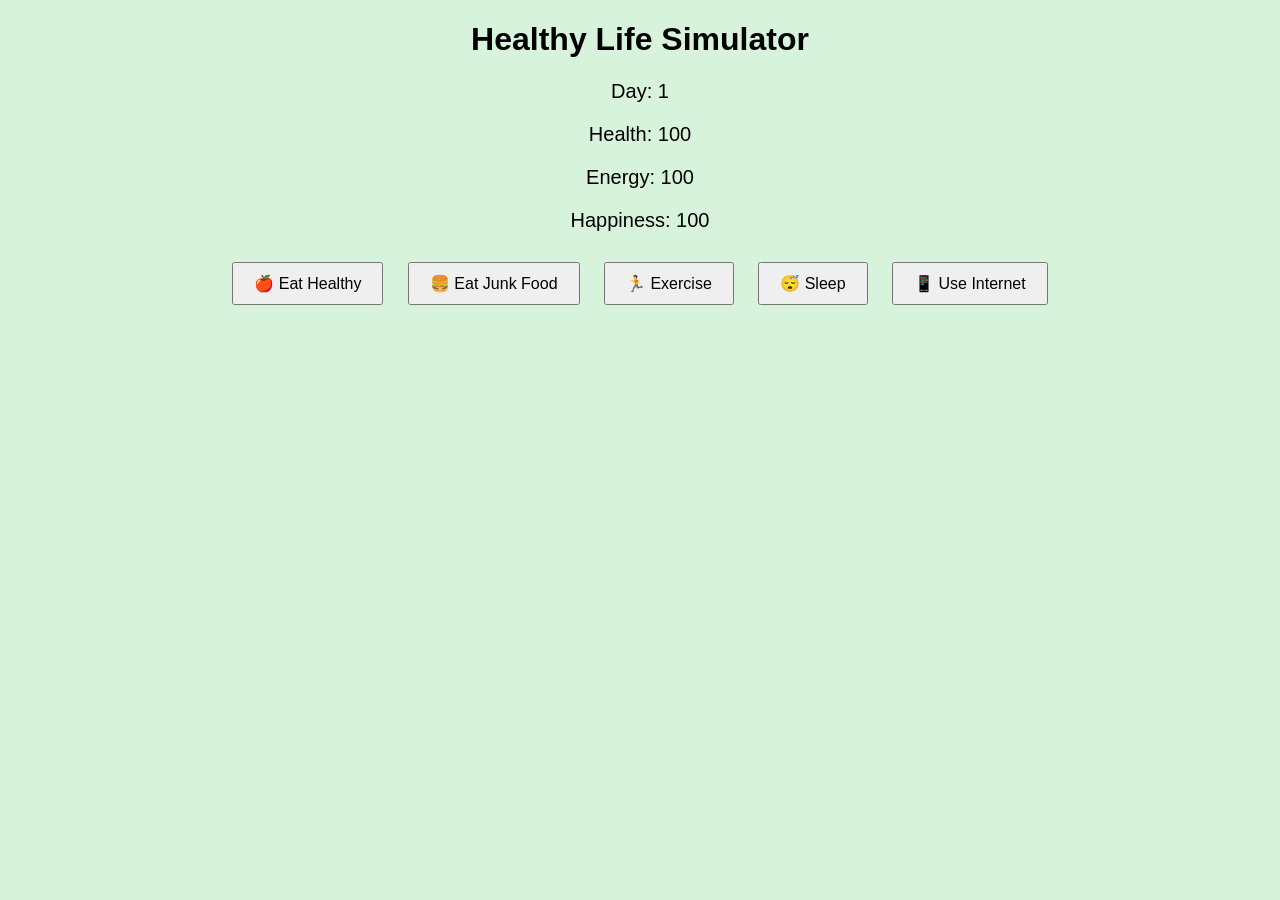
==== Games.html @ 5fd3f098 "Add files via upload" ====
<!DOCTYPE html>
<html>
<head>
<title>Healthy Life Simulator</title>
<link rel="stylesheet" href="foodsubway.css">
<script src="script.js"></script>
</head>

<body>

<h1>Healthy Life Simulator</h1>

<div id="stats">
<p id="day">Day: 1</p>
<p id="health">Health: 100</p>
<p id="energy">Energy: 100</p>
<p id="happiness">Happiness: 100</p>
</div>

<div id="actions">

<button onclick="eatHealthy()">🍎 Eat Healthy</button>
<button onclick="eatJunk()">🍔 Eat Junk Food</button>
<button onclick="exercise()">🏃 Exercise</button>
<button onclick="sleep()">😴 Sleep</button>
<button onclick="internet()">📱 Use Internet</button>

</div>

<div id="message"></div>

<div id="gameOver"></div>

<script src="script.js"></script>

</body>
</html>
---- foodsubway.css ----
body{
font-family:Arial;
text-align:center;
background:#d8f3dc;
}

#stats{
font-size:20px;
margin:20px;
}

#actions{
margin:20px;
}

button{
padding:10px 20px;
margin:10px;
font-size:16px;
cursor:pointer;
}

#message{
margin-top:20px;
font-size:18px;
}

#gameOver{
font-size:26px;
color:red;
margin-top:20px;
}
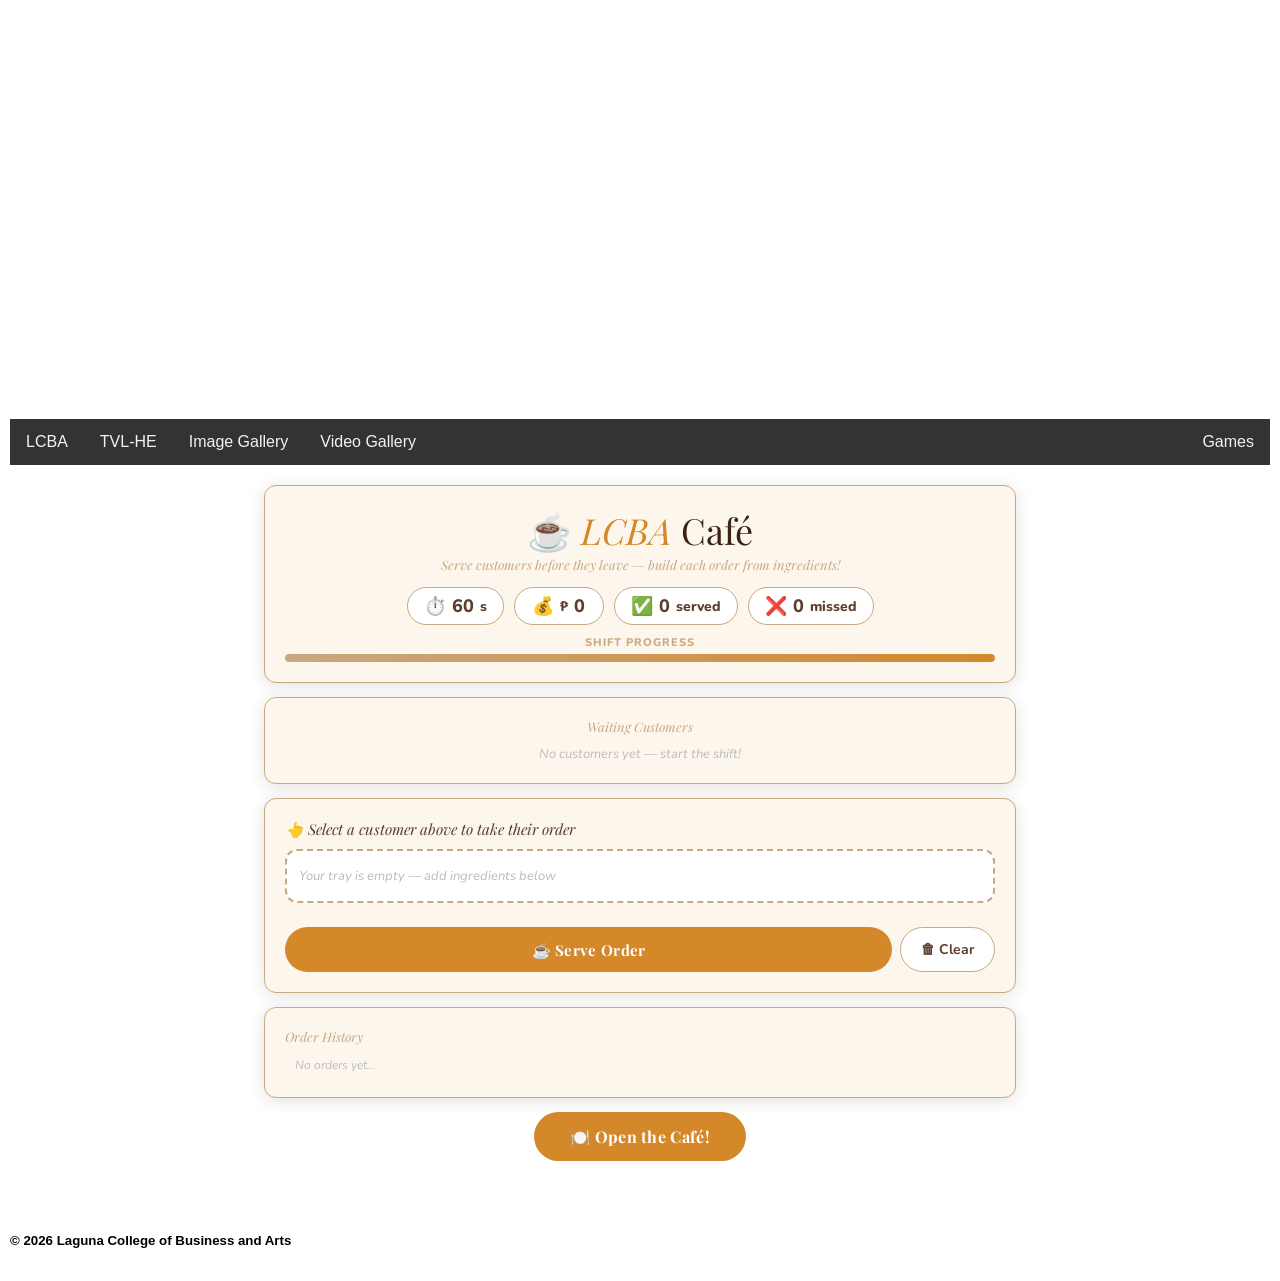
==== commit 78a4f9ff: "Update Games.html" ====
--- a/Games.html
+++ b/Games.html
@@ -1,37 +1,542 @@
 <!DOCTYPE html>
-<html>
+<html lang="en">
 <head>
-<title>Healthy Life Simulator</title>
-<link rel="stylesheet" href="foodsubway.css">
+<meta charset="UTF-8">
+<meta name="viewport" content="width=device-width, initial-scale=1.0">
+<title>LCBA Café Simulator</title>
+<link rel="stylesheet" href="main.css">
+<link href="https://fonts.googleapis.com/css2?family=Playfair+Display:ital,wght@0,700;1,400&family=Nunito:wght@400;600;700;800&display=swap" rel="stylesheet">
+<style>
+  :root {
+    --cream:   #fdf6ec;
+    --brown:   #5c3d2e;
+    --mocha:   #3b2314;
+    --latte:   #c8a882;
+    --gold:    #d4882a;
+    --green:   #4a7c59;
+    --red:     #c0392b;
+    --white:   #ffffff;
+    --shadow:  rgba(60,30,10,0.13);
+    --r:       12px;
+  }
+
+  /* ── Base: sit on site background ── */
+  .cafe-wrapper {
+    max-width: 780px;
+    margin: 0 auto;
+    padding: 20px 14px 50px;
+    font-family: 'Nunito', Arial, sans-serif;
+  }
+
+  /* ── Panel ── */
+  .panel {
+    background: var(--cream);
+    border: 1px solid var(--latte);
+    border-radius: var(--r);
+    padding: 20px;
+    margin-bottom: 14px;
+    box-shadow: 0 3px 16px var(--shadow);
+  }
+
+  /* ── Header ── */
+  .cafe-title {
+    font-family: 'Playfair Display', serif;
+    font-size: clamp(24px, 5vw, 36px);
+    color: var(--mocha);
+    text-align: center;
+    margin-bottom: 2px;
+  }
+  .cafe-title em { font-style: italic; color: var(--gold); }
+  .cafe-sub {
+    text-align: center;
+    font-size: 13px;
+    color: var(--latte);
+    font-family: 'Playfair Display', serif;
+    font-style: italic;
+    margin-bottom: 14px;
+  }
+
+  /* ── HUD bar ── */
+  .hud {
+    display: flex;
+    gap: 10px;
+    flex-wrap: wrap;
+    justify-content: center;
+  }
+  .hud-chip {
+    background: var(--white);
+    border: 1px solid var(--latte);
+    border-radius: 99px;
+    padding: 6px 16px;
+    font-size: 14px;
+    font-weight: 800;
+    color: var(--brown);
+    display: flex;
+    align-items: center;
+    gap: 6px;
+    min-width: 90px;
+    justify-content: center;
+  }
+  .hud-chip span { font-size: 18px; }
+  #timerChip { transition: color 0.3s; }
+  #timerChip.urgent { color: var(--red); animation: pulse 0.6s infinite alternate; }
+  @keyframes pulse { to { transform: scale(1.08); } }
+
+  /* ── Customer queue ── */
+  .queue-label {
+    font-family: 'Playfair Display', serif;
+    font-size: 13px;
+    font-style: italic;
+    color: var(--latte);
+    margin-bottom: 10px;
+    text-align: center;
+  }
+  .queue-row {
+    display: flex;
+    gap: 10px;
+    justify-content: center;
+    flex-wrap: wrap;
+  }
+  .customer-card {
+    background: var(--white);
+    border: 2px solid var(--latte);
+    border-radius: var(--r);
+    padding: 12px 14px;
+    min-width: 130px;
+    text-align: center;
+    transition: border-color 0.2s, box-shadow 0.2s, transform 0.2s;
+    cursor: pointer;
+    position: relative;
+  }
+  .customer-card.active {
+    border-color: var(--gold);
+    box-shadow: 0 4px 18px rgba(212,136,42,0.25);
+    transform: translateY(-3px);
+  }
+  .customer-card.done {
+    border-color: var(--green);
+    background: #f0faf4;
+    cursor: default;
+  }
+  .customer-card.failed {
+    border-color: var(--red);
+    background: #fff5f5;
+    opacity: 0.6;
+    cursor: default;
+  }
+  .cust-emoji { font-size: 32px; margin-bottom: 4px; }
+  .cust-name  { font-size: 12px; font-weight: 800; color: var(--brown); margin-bottom: 6px; text-transform: uppercase; letter-spacing: 0.5px; }
+  .order-tag  {
+    display: inline-block;
+    background: var(--cream);
+    border: 1px solid var(--latte);
+    border-radius: 99px;
+    padding: 3px 10px;
+    font-size: 11px;
+    font-weight: 700;
+    color: var(--brown);
+    margin: 2px;
+  }
+  .cust-timer-bar {
+    margin-top: 8px;
+    height: 5px;
+    background: #e8ddd0;
+    border-radius: 99px;
+    overflow: hidden;
+  }
+  .cust-timer-fill {
+    height: 100%;
+    background: var(--gold);
+    border-radius: 99px;
+    transition: width 0.4s linear, background 0.4s;
+  }
+  .status-badge {
+    position: absolute;
+    top: -8px; right: -8px;
+    font-size: 18px;
+    line-height: 1;
+  }
+
+  /* ── Order builder ── */
+  .builder-label {
+    font-family: 'Playfair Display', serif;
+    font-size: 15px;
+    color: var(--brown);
+    margin-bottom: 10px;
+    font-style: italic;
+  }
+  .builder-label strong { font-style: normal; font-family: 'Nunito', sans-serif; color: var(--mocha); }
+
+  .tray {
+    min-height: 54px;
+    background: var(--white);
+    border: 2px dashed var(--latte);
+    border-radius: var(--r);
+    display: flex;
+    flex-wrap: wrap;
+    gap: 6px;
+    padding: 10px 12px;
+    align-items: center;
+    margin-bottom: 12px;
+    transition: border-color 0.2s;
+  }
+  .tray.highlight { border-color: var(--gold); }
+  .tray-item {
+    background: var(--cream);
+    border: 1px solid var(--latte);
+    border-radius: 99px;
+    padding: 5px 12px;
+    font-size: 13px;
+    font-weight: 700;
+    color: var(--brown);
+    display: flex;
+    align-items: center;
+    gap: 5px;
+    cursor: pointer;
+    transition: background 0.15s;
+  }
+  .tray-item:hover { background: #fdebd0; }
+  .tray-empty { color: #bbb; font-size: 13px; font-style: italic; }
+
+  /* ── Ingredient buttons ── */
+  .ingredients-grid {
+    display: grid;
+    grid-template-columns: repeat(auto-fill, minmax(100px, 1fr));
+    gap: 8px;
+    margin-bottom: 12px;
+  }
+  .ing-btn {
+    background: var(--white);
+    border: 1px solid var(--latte);
+    border-radius: var(--r);
+    padding: 10px 6px 8px;
+    cursor: pointer;
+    text-align: center;
+    font-family: 'Nunito', sans-serif;
+    font-size: 12px;
+    font-weight: 700;
+    color: var(--brown);
+    transition: background 0.15s, transform 0.12s, border-color 0.15s;
+  }
+  .ing-btn:hover { background: #fdebd0; border-color: var(--gold); transform: translateY(-2px); }
+  .ing-btn:active { transform: scale(0.95); }
+  .ing-btn .ing-icon { font-size: 24px; display: block; margin-bottom: 4px; }
+  .ing-btn .ing-cat  { font-size: 9px; color: var(--latte); text-transform: uppercase; letter-spacing: 0.5px; margin-top: 2px; }
+
+  /* ── Action buttons ── */
+  .btn-row { display: flex; gap: 8px; flex-wrap: wrap; }
+  .btn-serve {
+    flex: 1;
+    background: var(--gold);
+    color: var(--white);
+    border: none;
+    border-radius: 99px;
+    padding: 12px 24px;
+    font-family: 'Playfair Display', serif;
+    font-size: 15px;
+    font-weight: 700;
+    cursor: pointer;
+    transition: background 0.18s, transform 0.12s;
+    letter-spacing: 0.3px;
+  }
+  .btn-serve:hover { background: #b8731f; transform: scale(1.02); }
+  .btn-serve:active { transform: scale(0.97); }
+  .btn-clear {
+    background: var(--white);
+    color: var(--brown);
+    border: 1px solid var(--latte);
+    border-radius: 99px;
+    padding: 12px 20px;
+    font-family: 'Nunito', sans-serif;
+    font-size: 14px;
+    font-weight: 700;
+    cursor: pointer;
+    transition: background 0.15s;
+  }
+  .btn-clear:hover { background: #fdebd0; }
+
+  /* ── Feedback toast ── */
+  .toast {
+    position: fixed;
+    top: 80px;
+    left: 50%;
+    transform: translateX(-50%) translateY(-20px);
+    background: var(--mocha);
+    color: var(--cream);
+    font-family: 'Playfair Display', serif;
+    font-style: italic;
+    font-size: 16px;
+    padding: 12px 28px;
+    border-radius: 99px;
+    opacity: 0;
+    pointer-events: none;
+    z-index: 9999;
+    transition: opacity 0.2s, transform 0.2s;
+    white-space: nowrap;
+    box-shadow: 0 4px 20px var(--shadow);
+  }
+  .toast.show {
+    opacity: 1;
+    transform: translateX(-50%) translateY(0);
+  }
+  .toast.good { background: var(--green); }
+  .toast.bad  { background: var(--red); }
+
+  /* ── Score popup ── */
+  .score-pop {
+    position: fixed;
+    pointer-events: none;
+    font-family: 'Playfair Display', serif;
+    font-weight: 700;
+    font-size: 22px;
+    z-index: 9999;
+    animation: scorePop 1.1s ease forwards;
+  }
+  @keyframes scorePop {
+    0%   { opacity: 1; transform: translateY(0) scale(1); }
+    100% { opacity: 0; transform: translateY(-70px) scale(0.7); }
+  }
+
+  /* ── Order log ── */
+  .log-label {
+    font-family: 'Playfair Display', serif;
+    font-size: 13px;
+    font-style: italic;
+    color: var(--latte);
+    margin-bottom: 8px;
+  }
+  .log-scroll {
+    max-height: 110px;
+    overflow-y: auto;
+    display: flex;
+    flex-direction: column;
+    gap: 5px;
+  }
+  .log-scroll::-webkit-scrollbar { width: 4px; }
+  .log-scroll::-webkit-scrollbar-thumb { background: var(--latte); border-radius: 99px; }
+  .log-entry {
+    font-size: 12px;
+    color: var(--brown);
+    background: var(--white);
+    border-radius: 8px;
+    padding: 5px 10px;
+    display: flex;
+    gap: 8px;
+    align-items: center;
+    animation: slideIn 0.22s ease;
+    border-left: 3px solid transparent;
+  }
+  .log-entry.good { border-left-color: var(--green); }
+  .log-entry.bad  { border-left-color: var(--red); }
+  @keyframes slideIn {
+    from { opacity: 0; transform: translateX(-8px); }
+    to   { opacity: 1; transform: translateX(0); }
+  }
+
+  /* ── End screen overlay ── */
+  .overlay {
+    display: none;
+    position: fixed;
+    inset: 0;
+    background: rgba(30,15,5,0.75);
+    z-index: 200;
+    align-items: center;
+    justify-content: center;
+    backdrop-filter: blur(5px);
+  }
+  .overlay.show { display: flex; }
+  .end-box {
+    background: var(--cream);
+    border: 2px solid var(--latte);
+    border-radius: 20px;
+    padding: 36px 44px;
+    text-align: center;
+    max-width: 380px;
+    width: 90%;
+    animation: popIn 0.35s cubic-bezier(.2,1.4,.4,1);
+    box-shadow: 0 20px 60px rgba(30,15,5,0.3);
+  }
+  @keyframes popIn {
+    from { transform: scale(0.7); opacity: 0; }
+    to   { transform: scale(1);   opacity: 1; }
+  }
+  .end-emoji { font-size: 68px; margin-bottom: 8px; }
+  .end-title {
+    font-family: 'Playfair Display', serif;
+    font-size: 30px;
+    color: var(--mocha);
+    margin-bottom: 6px;
+  }
+  .end-sub {
+    font-family: 'Playfair Display', serif;
+    font-style: italic;
+    color: var(--latte);
+    font-size: 14px;
+    margin-bottom: 20px;
+  }
+  .end-stats {
+    display: flex;
+    justify-content: center;
+    gap: 20px;
+    margin-bottom: 22px;
+    flex-wrap: wrap;
+  }
+  .end-stat .val {
+    font-family: 'Playfair Display', serif;
+    font-size: 30px;
+    font-weight: 700;
+    color: var(--gold);
+  }
+  .end-stat .lbl {
+    font-size: 11px;
+    color: var(--latte);
+    text-transform: uppercase;
+    letter-spacing: 1px;
+  }
+  .btn-play-again {
+    background: var(--mocha);
+    color: var(--cream);
+    border: none;
+    border-radius: 99px;
+    padding: 12px 36px;
+    font-family: 'Playfair Display', serif;
+    font-size: 16px;
+    cursor: pointer;
+    transition: background 0.18s, transform 0.12s;
+  }
+  .btn-play-again:hover { background: var(--brown); transform: scale(1.04); }
+
+  /* ── Day/shift progress bar ── */
+  .shift-bar-wrap { margin-top: 10px; }
+  .shift-bar-label {
+    font-size: 11px;
+    color: var(--latte);
+    text-transform: uppercase;
+    letter-spacing: 1px;
+    font-weight: 800;
+    margin-bottom: 4px;
+    text-align: center;
+  }
+  .shift-bar-track {
+    height: 8px;
+    background: #e8ddd0;
+    border-radius: 99px;
+    overflow: hidden;
+  }
+  .shift-bar-fill {
+    height: 100%;
+    background: linear-gradient(90deg, var(--latte), var(--gold));
+    border-radius: 99px;
+    transition: width 1s linear;
+  }
+
+  @media (max-width: 500px) {
+    .end-box { padding: 26px 18px; }
+    .ingredients-grid { grid-template-columns: repeat(3, 1fr); }
+  }
+</style>
+</head>
+<body>
+
+<!-- SITE HEADER -->
+<div class="header">
+  <br><br><br><br>
+  <h1 class="font">Home Economics</h1>
+  <h2 class="font">HE</h2>
+</div>
+
+<!-- SITE NAV -->
+<div class="topnav">
+  <a href="LCBA.html">LCBA</a>
+  <a href="HE.html">TVL-HE</a>
+  <a href="ProductImage.html">Image Gallery</a>
+  <a href="ProductVideo.html">Video Gallery</a>
+  <a href="Games.html" style="float:right">Games</a>
+</div>
+
+<!-- GAME -->
+<div class="cafe-wrapper">
+
+  <!-- Title + HUD -->
+  <div class="panel">
+    <div class="cafe-title">☕ <em>LCBA</em> Café</div>
+    <div class="cafe-sub">Serve customers before they leave — build each order from ingredients!</div>
+    <div class="hud">
+      <div class="hud-chip"><span>⏱️</span> <span id="timerVal">60</span>s</div>
+      <div class="hud-chip" id="timerChip"><span>💰</span> ₱<span id="scoreVal">0</span></div>
+      <div class="hud-chip"><span>✅</span> <span id="servedVal">0</span> served</div>
+      <div class="hud-chip"><span>❌</span> <span id="missedVal">0</span> missed</div>
+    </div>
+    <div class="shift-bar-wrap">
+      <div class="shift-bar-label">Shift Progress</div>
+      <div class="shift-bar-track"><div class="shift-bar-fill" id="shiftBar" style="width:100%"></div></div>
+    </div>
+  </div>
+
+  <!-- Customer queue -->
+  <div class="panel">
+    <div class="queue-label">Waiting Customers</div>
+    <div class="queue-row" id="queueRow">
+      <div style="color:#bbb; font-size:13px; font-style:italic;">No customers yet — start the shift!</div>
+    </div>
+  </div>
+
+  <!-- Order builder -->
+  <div class="panel" id="builderPanel">
+    <div class="builder-label" id="builderLabel">👆 Select a customer above to take their order</div>
+
+    <!-- Tray -->
+    <div class="tray" id="tray">
+      <span class="tray-empty" id="trayEmpty">Your tray is empty — add ingredients below</span>
+    </div>
+
+    <!-- Ingredients -->
+    <div class="ingredients-grid" id="ingredientsGrid"></div>
+
+    <!-- Serve / Clear -->
+    <div class="btn-row">
+      <button class="btn-serve" onclick="serveOrder()">☕ Serve Order</button>
+      <button class="btn-clear" onclick="clearTray()">🗑 Clear</button>
+    </div>
+  </div>
+
+  <!-- Order log -->
+  <div class="panel">
+    <div class="log-label">Order History</div>
+    <div class="log-scroll" id="logScroll">
+      <div style="color:#bbb; font-size:12px; font-style:italic; padding:4px 10px;">No orders yet…</div>
+    </div>
+  </div>
+
+  <div style="text-align:center;">
+    <button class="btn-serve" id="startBtn" onclick="startGame()" style="max-width:220px; font-size:16px; padding:14px 36px;">
+      🍽️ Open the Café!
+    </button>
+  </div>
+
+</div>
+
+<div class="footer">
+  <h5>© 2026 Laguna College of Business and Arts</h5>
+</div>
+
+<div class="toast" id="toast"></div>
+
+<div class="overlay" id="overlay">
+  <div class="end-box">
+    <div class="end-emoji" id="endEmoji"></div>
+    <div class="end-title" id="endTitle"></div>
+    <div class="end-sub"   id="endSub"></div>
+    <div class="end-stats">
+      <div class="end-stat"><div class="val" id="endScore"></div><div class="lbl">💰 Earned</div></div>
+      <div class="end-stat"><div class="val" id="endServed"></div><div class="lbl">✅ Served</div></div>
+      <div class="end-stat"><div class="val" id="endMissed"></div><div class="lbl">❌ Missed</div></div>
+    </div>
+    <button class="btn-play-again" onclick="resetGame()">Open Again Tomorrow ☀️</button>
+  </div>
+</div>
+
 <script src="script.js"></script>
-</head>
-
-<body>
-
-<h1>Healthy Life Simulator</h1>
-
-<div id="stats">
-<p id="day">Day: 1</p>
-<p id="health">Health: 100</p>
-<p id="energy">Energy: 100</p>
-<p id="happiness">Happiness: 100</p>
-</div>
-
-<div id="actions">
-
-<button onclick="eatHealthy()">🍎 Eat Healthy</button>
-<button onclick="eatJunk()">🍔 Eat Junk Food</button>
-<button onclick="exercise()">🏃 Exercise</button>
-<button onclick="sleep()">😴 Sleep</button>
-<button onclick="internet()">📱 Use Internet</button>
-
-</div>
-
-<div id="message"></div>
-
-<div id="gameOver"></div>
-
-<script src="script.js"></script>
 
 </body>
-</html>+</html>
--- a/main.css
+++ b/main.css
@@ -0,0 +1,150 @@
+.font {
+    font-style: italic;
+    color: white;
+}
+
+.font2 {
+    font-family: 'Times New Roman', Times, serif; 
+    text-align: center;
+}
+
+body {
+  font-family: Arial;
+  margin: 0;
+}
+
+* {
+  box-sizing: border-box;
+}
+
+img {
+  vertical-align: middle;
+}
+
+/* Position the image container (needed to position the left and right arrows) */
+.container {
+  position: relative;
+}
+
+/* Hide the images by default */
+.mySlides {
+  display: none;
+}
+
+/* Add a pointer when hovering over the thumbnail images */
+.cursor {
+  cursor: pointer;
+}
+
+/* Next & previous buttons */
+.prev,
+.next {
+  cursor: pointer;
+  position: absolute;
+  top: 40%;
+  width: auto;
+  padding: 16px;
+  margin-top: -50px;
+  color: white;
+  font-weight: bold;
+  font-size: 20px;
+  border-radius: 0 3px 3px 0;
+  user-select: none;
+  -webkit-user-select: none;
+}
+
+/* Position the "next button" to the right */
+.next {
+  right: 0;
+  border-radius: 3px 0 0 3px;
+}
+
+/* On hover, add a black background color with a little bit see-through */
+.prev:hover,
+.next:hover {
+  background-color: rgba(0, 0, 0, 0.8);
+}
+
+/* Number text (1/3 etc) */
+.numbertext {
+  color: #f2f2f2;
+  font-size: 12px;
+  padding: 8px 12px;
+  position: absolute;
+  top: 0;
+}
+
+/* Container for image text */
+.caption-container {
+  text-align: center;
+  background-color: #222;
+  padding: 2px 16px;
+  color: white;
+}
+
+.row:after {
+  content: "";
+  display: table;
+  clear: both;
+}
+
+/* Six columns side by side */
+.column {
+  float: left;
+  width: 16.66%;
+}
+
+/* Add a transparency effect for thumnbail images */
+.demo {
+  opacity: 0.6;
+}
+
+.active,
+.demo:hover {
+  opacity: 1;
+}
+
+/* Header/Blog Title */
+.header {
+  padding: 70px;
+  text-align: center;
+  background-image: url("image/HE.png");
+  background-position: top;
+  background-repeat: no-repeat;
+  background-size: 15%;
+}
+
+
+.header h1 {
+  font-size: 60px;
+}
+
+/* Style the top navigation bar */
+.topnav {
+  overflow: hidden;
+  background-color: #333;
+}
+
+
+/* Style the topnav links */
+.topnav a {
+  float: left;
+  display: block;
+  color: #f2f2f2;
+  text-align: center;
+  padding: 14px 16px;
+  text-decoration: none;
+}
+
+
+/* Change color on hover */
+.topnav a:hover {
+  color: black;
+}
+
+body {
+  font-family: Arial;
+  padding: 10px;
+  background-image: url('image/background.jpg');
+  background-size: cover;
+}
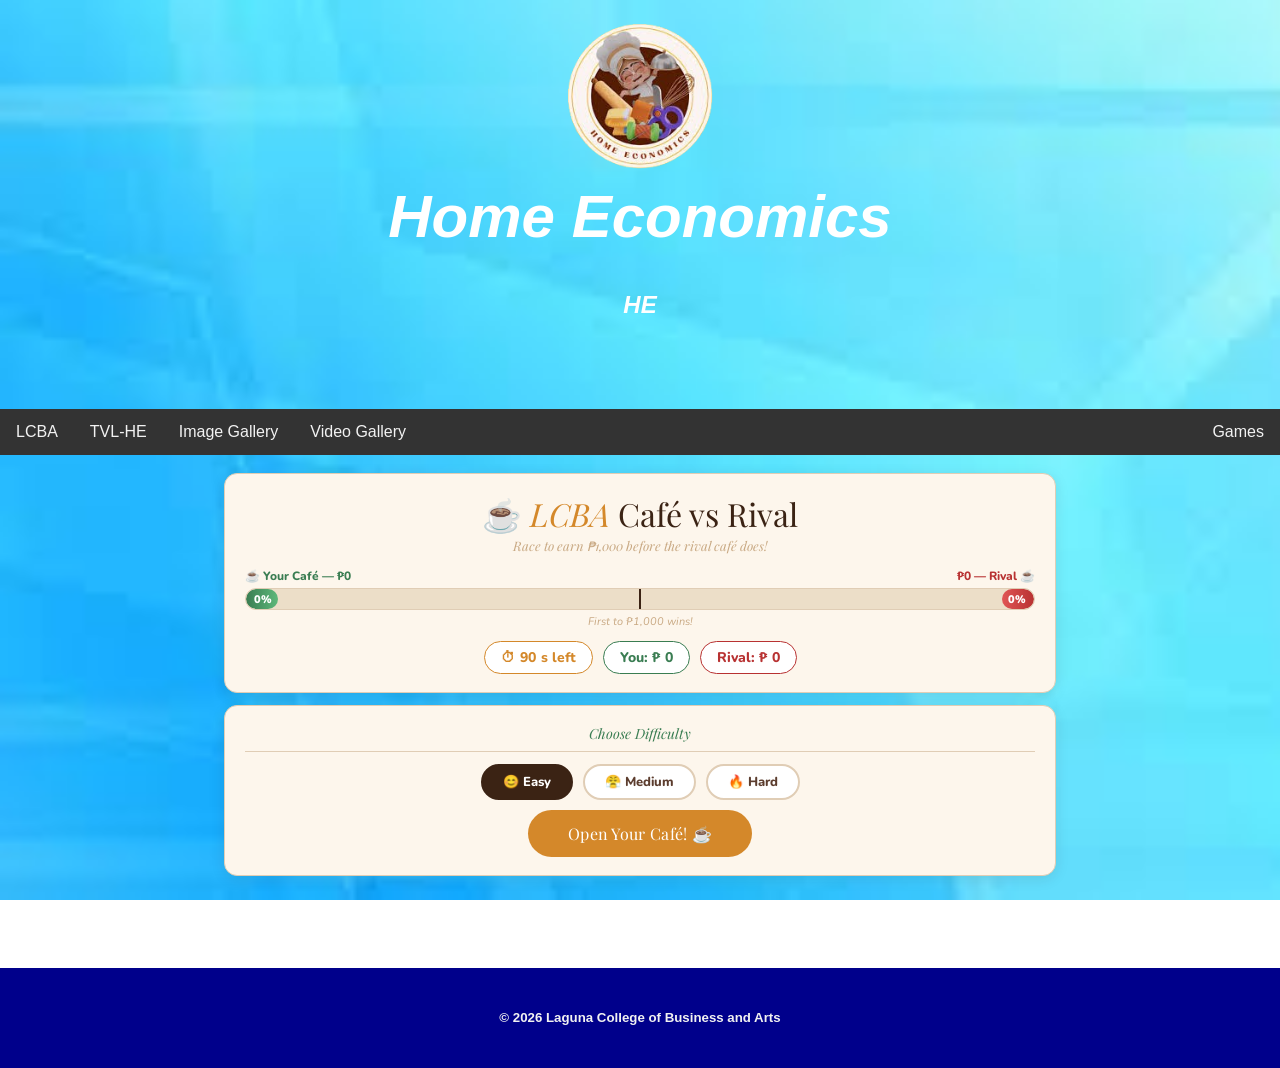
==== commit f3aeeb6d: "Update Games.html" ====
--- a/Games.html
+++ b/Games.html
@@ -3,51 +3,50 @@
 <head>
 <meta charset="UTF-8">
 <meta name="viewport" content="width=device-width, initial-scale=1.0">
-<title>LCBA Café Simulator</title>
+<title>LCBA Café vs Rival</title>
 <link rel="stylesheet" href="main.css">
-<link href="https://fonts.googleapis.com/css2?family=Playfair+Display:ital,wght@0,700;1,400&family=Nunito:wght@400;600;700;800&display=swap" rel="stylesheet">
+<link href="https://fonts.googleapis.com/css2?family=Playfair+Display:ital,wght@0,700;1,400&family=Nunito:wght@400;600;700;800;900&display=swap" rel="stylesheet">
 <style>
   :root {
-    --cream:   #fdf6ec;
-    --brown:   #5c3d2e;
-    --mocha:   #3b2314;
-    --latte:   #c8a882;
-    --gold:    #d4882a;
-    --green:   #4a7c59;
-    --red:     #c0392b;
-    --white:   #ffffff;
-    --shadow:  rgba(60,30,10,0.13);
-    --r:       12px;
-  }
-
-  /* ── Base: sit on site background ── */
-  .cafe-wrapper {
-    max-width: 780px;
+    --cream:  #fdf6ec;
+    --brown:  #5c3d2e;
+    --mocha:  #3b2314;
+    --latte:  #c8a882;
+    --gold:   #d4882a;
+    --green:  #3a7d52;
+    --red:    #b83232;
+    --blue:   #2d5fa6;
+    --border: #e0cdb5;
+    --sh:     rgba(60,30,10,0.10);
+    --r:      13px;
+  }
+
+  .wrap {
+    max-width: 860px;
     margin: 0 auto;
-    padding: 20px 14px 50px;
+    padding: 18px 14px 60px;
     font-family: 'Nunito', Arial, sans-serif;
-  }
-
-  /* ── Panel ── */
+    color: var(--mocha);
+  }
+
   .panel {
     background: var(--cream);
-    border: 1px solid var(--latte);
+    border: 1px solid var(--border);
     border-radius: var(--r);
-    padding: 20px;
-    margin-bottom: 14px;
-    box-shadow: 0 3px 16px var(--shadow);
-  }
-
-  /* ── Header ── */
-  .cafe-title {
-    font-family: 'Playfair Display', serif;
-    font-size: clamp(24px, 5vw, 36px);
+    padding: 18px 20px;
+    margin-bottom: 12px;
+    box-shadow: 0 3px 14px var(--sh);
+  }
+
+  .game-title {
+    font-family: 'Playfair Display', serif;
+    font-size: clamp(20px, 4.5vw, 32px);
     color: var(--mocha);
     text-align: center;
     margin-bottom: 2px;
   }
-  .cafe-title em { font-style: italic; color: var(--gold); }
-  .cafe-sub {
+  .game-title em { font-style: italic; color: var(--gold); }
+  .game-sub {
     text-align: center;
     font-size: 13px;
     color: var(--latte);
@@ -56,16 +55,68 @@
     margin-bottom: 14px;
   }
 
-  /* ── HUD bar ── */
-  .hud {
+  .race-bar-wrap { margin-bottom: 4px; }
+  .race-labels {
+    display: flex;
+    justify-content: space-between;
+    font-size: 12px;
+    font-weight: 800;
+    margin-bottom: 4px;
+  }
+  .race-labels .you-lbl   { color: var(--green); }
+  .race-labels .rival-lbl { color: var(--red); }
+  .race-track {
+    height: 22px;
+    background: #ecdec8;
+    border-radius: 99px;
+    overflow: hidden;
+    position: relative;
+    border: 1px solid var(--border);
+  }
+  .race-you {
+    height: 100%;
+    background: linear-gradient(90deg, #3a7d52, #5db87a);
+    border-radius: 99px;
+    transition: width 0.3s ease;
+    position: absolute;
+    left: 0; top: 0;
+    display: flex; align-items: center;
+    padding-left: 8px;
+    font-size: 11px; font-weight: 900; color: #fff;
+    min-width: 32px;
+  }
+  .race-rival {
+    height: 100%;
+    background: linear-gradient(270deg, #b83232, #e05555);
+    border-radius: 99px;
+    transition: width 0.3s ease;
+    position: absolute;
+    right: 0; top: 0;
+    display: flex; align-items: center; justify-content: flex-end;
+    padding-right: 8px;
+    font-size: 11px; font-weight: 900; color: #fff;
+    min-width: 32px;
+  }
+  .race-goal-line {
+    position: absolute;
+    top: 0; bottom: 0;
+    width: 2px;
+    background: var(--mocha);
+    left: 50%;
+    transform: translateX(-50%);
+    z-index: 2;
+  }
+
+  .hud-row {
     display: flex;
     gap: 10px;
     flex-wrap: wrap;
     justify-content: center;
+    margin-top: 12px;
   }
   .hud-chip {
-    background: var(--white);
-    border: 1px solid var(--latte);
+    background: #fff;
+    border: 1px solid var(--border);
     border-radius: 99px;
     padding: 6px 16px;
     font-size: 14px;
@@ -73,272 +124,131 @@
     color: var(--brown);
     display: flex;
     align-items: center;
-    gap: 6px;
-    min-width: 90px;
+    gap: 5px;
+  }
+  .hud-chip.timer { border-color: var(--gold); color: var(--gold); }
+  .hud-chip.timer.urgent { border-color: var(--red); color: var(--red); animation: urgentPulse 0.5s infinite alternate; }
+  .hud-chip.you-money   { border-color: var(--green); color: var(--green); }
+  .hud-chip.rival-money { border-color: var(--red);   color: var(--red); }
+  @keyframes urgentPulse { to { transform: scale(1.07); } }
+
+  .two-col {
+    display: grid;
+    grid-template-columns: 1fr 1fr;
+    gap: 12px;
+  }
+
+  .side-label {
+    font-family: 'Playfair Display', serif;
+    font-size: 14px;
+    font-style: italic;
+    padding-bottom: 8px;
+    margin-bottom: 12px;
+    border-bottom: 1px solid var(--border);
+  }
+  .side-label.you   { color: var(--green); }
+  .side-label.rival { color: var(--red); }
+
+  .drinks-grid {
+    display: grid;
+    grid-template-columns: repeat(2, 1fr);
+    gap: 8px;
+  }
+
+  .drink-btn {
+    background: #fff;
+    border: 2px solid var(--border);
+    border-radius: var(--r);
+    padding: 12px 8px 10px;
+    cursor: pointer;
+    text-align: center;
+    transition: transform 0.1s, border-color 0.15s, box-shadow 0.15s;
+    position: relative;
+    font-family: 'Nunito', sans-serif;
+  }
+  .drink-btn:hover:not(:disabled) { border-color: var(--gold); box-shadow: 0 3px 12px rgba(212,136,42,0.2); }
+  .drink-btn:active:not(:disabled) { transform: scale(0.91); }
+  .drink-btn:disabled { opacity: 0.42; cursor: not-allowed; }
+  .drink-btn.brewing  { border-color: var(--green); }
+
+  .d-emoji { font-size: 28px; display: block; margin-bottom: 4px; }
+  .d-name  { font-size: 11px; font-weight: 800; color: var(--brown); display: block; margin-bottom: 3px; }
+  .d-price { font-size: 11px; color: var(--gold); font-weight: 800; display: block; margin-bottom: 5px; }
+  .brew-track { height: 4px; background: #ecdec8; border-radius: 99px; overflow: hidden; }
+  .brew-fill  { height: 100%; background: var(--green); border-radius: 99px; width: 0%; transition: width 0.08s linear; }
+
+  .rival-side {
+    background: #fff8f8;
+    border: 1px solid #f5c5c5;
+    border-radius: var(--r);
+    padding: 14px;
+  }
+  .rival-activity {
+    font-size: 13px;
+    color: #999;
+    font-style: italic;
+    font-family: 'Playfair Display', serif;
+    text-align: center;
+    min-height: 36px;
+    display: flex;
+    align-items: center;
     justify-content: center;
   }
-  .hud-chip span { font-size: 18px; }
-  #timerChip { transition: color 0.3s; }
-  #timerChip.urgent { color: var(--red); animation: pulse 0.6s infinite alternate; }
-  @keyframes pulse { to { transform: scale(1.08); } }
-
-  /* ── Customer queue ── */
-  .queue-label {
-    font-family: 'Playfair Display', serif;
-    font-size: 13px;
-    font-style: italic;
-    color: var(--latte);
-    margin-bottom: 10px;
-    text-align: center;
-  }
-  .queue-row {
-    display: flex;
+  .rival-drink-anim {
+    font-size: 32px;
+    display: block;
+    text-align: center;
+    margin-bottom: 6px;
+    animation: rivalBrew 0.6s ease infinite alternate;
+  }
+  @keyframes rivalBrew { from { transform: scale(1); } to { transform: scale(1.18) rotate(-5deg); } }
+
+  .upg-grid {
+    display: flex;
+    flex-direction: column;
+    gap: 7px;
+    margin-top: 8px;
+  }
+  .upg-btn {
+    background: #fff;
+    border: 1px solid var(--border);
+    border-radius: var(--r);
+    padding: 9px 12px;
+    cursor: pointer;
+    display: flex;
+    align-items: center;
     gap: 10px;
-    justify-content: center;
-    flex-wrap: wrap;
-  }
-  .customer-card {
-    background: var(--white);
-    border: 2px solid var(--latte);
-    border-radius: var(--r);
-    padding: 12px 14px;
-    min-width: 130px;
-    text-align: center;
-    transition: border-color 0.2s, box-shadow 0.2s, transform 0.2s;
-    cursor: pointer;
-    position: relative;
-  }
-  .customer-card.active {
-    border-color: var(--gold);
-    box-shadow: 0 4px 18px rgba(212,136,42,0.25);
-    transform: translateY(-3px);
-  }
-  .customer-card.done {
-    border-color: var(--green);
-    background: #f0faf4;
-    cursor: default;
-  }
-  .customer-card.failed {
-    border-color: var(--red);
-    background: #fff5f5;
-    opacity: 0.6;
-    cursor: default;
-  }
-  .cust-emoji { font-size: 32px; margin-bottom: 4px; }
-  .cust-name  { font-size: 12px; font-weight: 800; color: var(--brown); margin-bottom: 6px; text-transform: uppercase; letter-spacing: 0.5px; }
-  .order-tag  {
-    display: inline-block;
-    background: var(--cream);
-    border: 1px solid var(--latte);
-    border-radius: 99px;
-    padding: 3px 10px;
-    font-size: 11px;
-    font-weight: 700;
-    color: var(--brown);
-    margin: 2px;
-  }
-  .cust-timer-bar {
-    margin-top: 8px;
-    height: 5px;
-    background: #e8ddd0;
-    border-radius: 99px;
-    overflow: hidden;
-  }
-  .cust-timer-fill {
-    height: 100%;
-    background: var(--gold);
-    border-radius: 99px;
-    transition: width 0.4s linear, background 0.4s;
-  }
-  .status-badge {
-    position: absolute;
-    top: -8px; right: -8px;
-    font-size: 18px;
-    line-height: 1;
-  }
-
-  /* ── Order builder ── */
-  .builder-label {
-    font-family: 'Playfair Display', serif;
-    font-size: 15px;
-    color: var(--brown);
-    margin-bottom: 10px;
-    font-style: italic;
-  }
-  .builder-label strong { font-style: normal; font-family: 'Nunito', sans-serif; color: var(--mocha); }
-
-  .tray {
-    min-height: 54px;
-    background: var(--white);
-    border: 2px dashed var(--latte);
-    border-radius: var(--r);
-    display: flex;
-    flex-wrap: wrap;
-    gap: 6px;
-    padding: 10px 12px;
-    align-items: center;
-    margin-bottom: 12px;
-    transition: border-color 0.2s;
-  }
-  .tray.highlight { border-color: var(--gold); }
-  .tray-item {
-    background: var(--cream);
-    border: 1px solid var(--latte);
-    border-radius: 99px;
-    padding: 5px 12px;
-    font-size: 13px;
-    font-weight: 700;
-    color: var(--brown);
-    display: flex;
-    align-items: center;
-    gap: 5px;
-    cursor: pointer;
-    transition: background 0.15s;
-  }
-  .tray-item:hover { background: #fdebd0; }
-  .tray-empty { color: #bbb; font-size: 13px; font-style: italic; }
-
-  /* ── Ingredient buttons ── */
-  .ingredients-grid {
-    display: grid;
-    grid-template-columns: repeat(auto-fill, minmax(100px, 1fr));
-    gap: 8px;
-    margin-bottom: 12px;
-  }
-  .ing-btn {
-    background: var(--white);
-    border: 1px solid var(--latte);
-    border-radius: var(--r);
-    padding: 10px 6px 8px;
-    cursor: pointer;
-    text-align: center;
+    transition: border-color 0.15s, background 0.15s;
     font-family: 'Nunito', sans-serif;
-    font-size: 12px;
-    font-weight: 700;
-    color: var(--brown);
-    transition: background 0.15s, transform 0.12s, border-color 0.15s;
-  }
-  .ing-btn:hover { background: #fdebd0; border-color: var(--gold); transform: translateY(-2px); }
-  .ing-btn:active { transform: scale(0.95); }
-  .ing-btn .ing-icon { font-size: 24px; display: block; margin-bottom: 4px; }
-  .ing-btn .ing-cat  { font-size: 9px; color: var(--latte); text-transform: uppercase; letter-spacing: 0.5px; margin-top: 2px; }
-
-  /* ── Action buttons ── */
-  .btn-row { display: flex; gap: 8px; flex-wrap: wrap; }
-  .btn-serve {
-    flex: 1;
-    background: var(--gold);
-    color: var(--white);
-    border: none;
-    border-radius: 99px;
-    padding: 12px 24px;
-    font-family: 'Playfair Display', serif;
-    font-size: 15px;
-    font-weight: 700;
-    cursor: pointer;
-    transition: background 0.18s, transform 0.12s;
-    letter-spacing: 0.3px;
-  }
-  .btn-serve:hover { background: #b8731f; transform: scale(1.02); }
-  .btn-serve:active { transform: scale(0.97); }
-  .btn-clear {
-    background: var(--white);
-    color: var(--brown);
-    border: 1px solid var(--latte);
-    border-radius: 99px;
-    padding: 12px 20px;
-    font-family: 'Nunito', sans-serif;
-    font-size: 14px;
-    font-weight: 700;
-    cursor: pointer;
-    transition: background 0.15s;
-  }
-  .btn-clear:hover { background: #fdebd0; }
-
-  /* ── Feedback toast ── */
-  .toast {
-    position: fixed;
-    top: 80px;
-    left: 50%;
-    transform: translateX(-50%) translateY(-20px);
-    background: var(--mocha);
-    color: var(--cream);
-    font-family: 'Playfair Display', serif;
-    font-style: italic;
-    font-size: 16px;
-    padding: 12px 28px;
-    border-radius: 99px;
-    opacity: 0;
-    pointer-events: none;
-    z-index: 9999;
-    transition: opacity 0.2s, transform 0.2s;
-    white-space: nowrap;
-    box-shadow: 0 4px 20px var(--shadow);
-  }
-  .toast.show {
-    opacity: 1;
-    transform: translateX(-50%) translateY(0);
-  }
-  .toast.good { background: var(--green); }
-  .toast.bad  { background: var(--red); }
-
-  /* ── Score popup ── */
-  .score-pop {
+    text-align: left;
+  }
+  .upg-btn:hover:not(:disabled) { border-color: var(--gold); background: #fffaf3; }
+  .upg-btn:disabled { opacity: 0.38; cursor: not-allowed; }
+  .upg-icon { font-size: 22px; flex-shrink: 0; }
+  .upg-name { font-size: 12px; font-weight: 800; color: var(--brown); }
+  .upg-desc { font-size: 10px; color: var(--latte); }
+  .upg-cost { font-size: 11px; color: var(--gold); font-weight: 800; margin-top: 1px; }
+  .upg-owned { font-size: 9px; background: var(--green); color: #fff; padding: 1px 6px; border-radius: 99px; font-weight: 800; margin-left: 4px; }
+
+  .float-money {
     position: fixed;
     pointer-events: none;
     font-family: 'Playfair Display', serif;
     font-weight: 700;
-    font-size: 22px;
+    font-size: 18px;
     z-index: 9999;
-    animation: scorePop 1.1s ease forwards;
-  }
-  @keyframes scorePop {
-    0%   { opacity: 1; transform: translateY(0) scale(1); }
-    100% { opacity: 0; transform: translateY(-70px) scale(0.7); }
-  }
-
-  /* ── Order log ── */
-  .log-label {
-    font-family: 'Playfair Display', serif;
-    font-size: 13px;
-    font-style: italic;
-    color: var(--latte);
-    margin-bottom: 8px;
-  }
-  .log-scroll {
-    max-height: 110px;
-    overflow-y: auto;
-    display: flex;
-    flex-direction: column;
-    gap: 5px;
-  }
-  .log-scroll::-webkit-scrollbar { width: 4px; }
-  .log-scroll::-webkit-scrollbar-thumb { background: var(--latte); border-radius: 99px; }
-  .log-entry {
-    font-size: 12px;
-    color: var(--brown);
-    background: var(--white);
-    border-radius: 8px;
-    padding: 5px 10px;
-    display: flex;
-    gap: 8px;
-    align-items: center;
-    animation: slideIn 0.22s ease;
-    border-left: 3px solid transparent;
-  }
-  .log-entry.good { border-left-color: var(--green); }
-  .log-entry.bad  { border-left-color: var(--red); }
-  @keyframes slideIn {
-    from { opacity: 0; transform: translateX(-8px); }
-    to   { opacity: 1; transform: translateX(0); }
-  }
-
-  /* ── End screen overlay ── */
+    animation: floatUp 0.85s ease forwards;
+  }
+  @keyframes floatUp {
+    0%   { opacity: 1; transform: translateY(0); }
+    100% { opacity: 0; transform: translateY(-55px); }
+  }
+
   .overlay {
     display: none;
     position: fixed;
     inset: 0;
-    background: rgba(30,15,5,0.75);
+    background: rgba(30,15,5,0.78);
     z-index: 200;
     align-items: center;
     justify-content: center;
@@ -347,23 +257,20 @@
   .overlay.show { display: flex; }
   .end-box {
     background: var(--cream);
-    border: 2px solid var(--latte);
+    border: 2px solid var(--border);
     border-radius: 20px;
-    padding: 36px 44px;
+    padding: 34px 42px;
     text-align: center;
     max-width: 380px;
-    width: 90%;
-    animation: popIn 0.35s cubic-bezier(.2,1.4,.4,1);
+    width: 92%;
+    animation: popIn 0.32s cubic-bezier(.2,1.4,.4,1);
     box-shadow: 0 20px 60px rgba(30,15,5,0.3);
   }
-  @keyframes popIn {
-    from { transform: scale(0.7); opacity: 0; }
-    to   { transform: scale(1);   opacity: 1; }
-  }
-  .end-emoji { font-size: 68px; margin-bottom: 8px; }
+  @keyframes popIn { from { transform: scale(0.72); opacity: 0; } to { transform: scale(1); opacity: 1; } }
+  .end-emoji { font-size: 66px; margin-bottom: 8px; }
   .end-title {
     font-family: 'Playfair Display', serif;
-    font-size: 30px;
+    font-size: 28px;
     color: var(--mocha);
     margin-bottom: 6px;
   }
@@ -371,81 +278,108 @@
     font-family: 'Playfair Display', serif;
     font-style: italic;
     color: var(--latte);
-    font-size: 14px;
+    font-size: 13px;
+    margin-bottom: 18px;
+  }
+  .end-scores {
+    display: flex;
+    justify-content: center;
+    gap: 24px;
     margin-bottom: 20px;
   }
-  .end-stats {
-    display: flex;
-    justify-content: center;
-    gap: 20px;
-    margin-bottom: 22px;
-    flex-wrap: wrap;
-  }
-  .end-stat .val {
-    font-family: 'Playfair Display', serif;
-    font-size: 30px;
+  .end-score .val {
+    font-family: 'Playfair Display', serif;
+    font-size: 26px;
     font-weight: 700;
-    color: var(--gold);
-  }
-  .end-stat .lbl {
-    font-size: 11px;
-    color: var(--latte);
-    text-transform: uppercase;
-    letter-spacing: 1px;
-  }
-  .btn-play-again {
+  }
+  .end-score .lbl { font-size: 11px; color: var(--latte); text-transform: uppercase; letter-spacing: 1px; }
+  .btn-again {
     background: var(--mocha);
     color: var(--cream);
     border: none;
     border-radius: 99px;
-    padding: 12px 36px;
+    padding: 11px 34px;
+    font-family: 'Playfair Display', serif;
+    font-size: 15px;
+    cursor: pointer;
+    transition: background 0.18s, transform 0.12s;
+  }
+  .btn-again:hover { background: var(--brown); transform: scale(1.04); }
+
+  .toast {
+    position: fixed;
+    bottom: 28px;
+    left: 50%;
+    transform: translateX(-50%) translateY(16px);
+    background: var(--mocha);
+    color: var(--cream);
+    font-family: 'Playfair Display', serif;
+    font-style: italic;
+    font-size: 14px;
+    padding: 10px 24px;
+    border-radius: 99px;
+    opacity: 0;
+    pointer-events: none;
+    z-index: 9999;
+    transition: opacity 0.22s, transform 0.22s;
+    white-space: nowrap;
+    box-shadow: 0 4px 18px var(--sh);
+  }
+  .toast.show { opacity: 1; transform: translateX(-50%) translateY(0); }
+
+  .diff-row {
+    display: flex;
+    justify-content: center;
+    gap: 10px;
+    flex-wrap: wrap;
+    margin-bottom: 10px;
+  }
+  .diff-btn {
+    background: #fff;
+    border: 2px solid var(--border);
+    border-radius: 99px;
+    padding: 7px 20px;
+    font-family: 'Nunito', sans-serif;
+    font-size: 13px;
+    font-weight: 800;
+    color: var(--brown);
+    cursor: pointer;
+    transition: border-color 0.15s, background 0.15s;
+  }
+  .diff-btn:hover { border-color: var(--gold); background: #fffaf3; }
+  .diff-btn.selected { background: var(--mocha); color: #fff; border-color: var(--mocha); }
+
+  .start-btn {
+    display: block;
+    margin: 0 auto;
+    background: var(--gold);
+    color: #fff;
+    border: none;
+    border-radius: 99px;
+    padding: 13px 40px;
     font-family: 'Playfair Display', serif;
     font-size: 16px;
     cursor: pointer;
     transition: background 0.18s, transform 0.12s;
-  }
-  .btn-play-again:hover { background: var(--brown); transform: scale(1.04); }
-
-  /* ── Day/shift progress bar ── */
-  .shift-bar-wrap { margin-top: 10px; }
-  .shift-bar-label {
-    font-size: 11px;
-    color: var(--latte);
-    text-transform: uppercase;
-    letter-spacing: 1px;
-    font-weight: 800;
-    margin-bottom: 4px;
-    text-align: center;
-  }
-  .shift-bar-track {
-    height: 8px;
-    background: #e8ddd0;
-    border-radius: 99px;
-    overflow: hidden;
-  }
-  .shift-bar-fill {
-    height: 100%;
-    background: linear-gradient(90deg, var(--latte), var(--gold));
-    border-radius: 99px;
-    transition: width 1s linear;
-  }
-
-  @media (max-width: 500px) {
-    .end-box { padding: 26px 18px; }
-    .ingredients-grid { grid-template-columns: repeat(3, 1fr); }
+    letter-spacing: 0.3px;
+  }
+  .start-btn:hover { background: #b8731f; transform: scale(1.03); }
+
+  @media (max-width: 540px) {
+    .two-col { grid-template-columns: 1fr; }
+    .drinks-grid { grid-template-columns: repeat(2, 1fr); }
+    .end-box { padding: 24px 16px; }
   }
 </style>
 </head>
 <body>
 
-<!-- SITE HEADER -->
 <div class="header">
   <br><br><br><br>
   <h1 class="font">Home Economics</h1>
   <h2 class="font">HE</h2>
 </div>
 
-<!-- SITE NAV -->
 <div class="topnav">
   <a href="LCBA.html">LCBA</a>
   <a href="HE.html">TVL-HE</a>
@@ -454,64 +388,61 @@
   <a href="Games.html" style="float:right">Games</a>
 </div>
 
-<!-- GAME -->
-<div class="cafe-wrapper">
-
-  <!-- Title + HUD -->
+<div class="wrap">
+
   <div class="panel">
-    <div class="cafe-title">☕ <em>LCBA</em> Café</div>
-    <div class="cafe-sub">Serve customers before they leave — build each order from ingredients!</div>
-    <div class="hud">
-      <div class="hud-chip"><span>⏱️</span> <span id="timerVal">60</span>s</div>
-      <div class="hud-chip" id="timerChip"><span>💰</span> ₱<span id="scoreVal">0</span></div>
-      <div class="hud-chip"><span>✅</span> <span id="servedVal">0</span> served</div>
-      <div class="hud-chip"><span>❌</span> <span id="missedVal">0</span> missed</div>
+    <div class="game-title">☕ <em>LCBA</em> Café vs Rival</div>
+    <div class="game-sub">Race to earn ₱1,000 before the rival café does!</div>
+
+    <div class="race-bar-wrap">
+      <div class="race-labels">
+        <span class="you-lbl">☕ Your Café — ₱<span id="youMoney">0</span></span>
+        <span class="rival-lbl">₱<span id="rivalMoney">0</span> — Rival ☕</span>
+      </div>
+      <div class="race-track">
+        <div class="race-goal-line"></div>
+        <div class="race-you"   id="raceYou">0%</div>
+        <div class="race-rival" id="raceRival">0%</div>
+      </div>
+      <div style="text-align:center;font-size:11px;color:var(--latte);margin-top:4px;font-style:italic;">First to ₱1,000 wins!</div>
     </div>
-    <div class="shift-bar-wrap">
-      <div class="shift-bar-label">Shift Progress</div>
-      <div class="shift-bar-track"><div class="shift-bar-fill" id="shiftBar" style="width:100%"></div></div>
+
+    <div class="hud-row">
+      <div class="hud-chip timer" id="timerChip">⏱ <span id="timerVal">90</span>s left</div>
+      <div class="hud-chip you-money">You: ₱<span id="youChip">0</span></div>
+      <div class="hud-chip rival-money">Rival: ₱<span id="rivalChip">0</span></div>
     </div>
   </div>
 
-  <!-- Customer queue -->
-  <div class="panel">
-    <div class="queue-label">Waiting Customers</div>
-    <div class="queue-row" id="queueRow">
-      <div style="color:#bbb; font-size:13px; font-style:italic;">No customers yet — start the shift!</div>
+  <div class="panel" id="setupPanel">
+    <div class="side-label you" style="text-align:center;">Choose Difficulty</div>
+    <div class="diff-row">
+      <button class="diff-btn selected" id="diff_easy"   onclick="setDiff('easy')">😊 Easy</button>
+      <button class="diff-btn"          id="diff_medium" onclick="setDiff('medium')">😤 Medium</button>
+      <button class="diff-btn"          id="diff_hard"   onclick="setDiff('hard')">🔥 Hard</button>
     </div>
+    <button class="start-btn" onclick="startGame()">Open Your Café! ☕</button>
   </div>
 
-  <!-- Order builder -->
-  <div class="panel" id="builderPanel">
-    <div class="builder-label" id="builderLabel">👆 Select a customer above to take their order</div>
-
-    <!-- Tray -->
-    <div class="tray" id="tray">
-      <span class="tray-empty" id="trayEmpty">Your tray is empty — add ingredients below</span>
+  <div class="panel" id="gamePanel" style="display:none;">
+    <div class="two-col">
+
+      <div>
+        <div class="side-label you">☕ Your Café</div>
+        <div class="drinks-grid" id="drinksGrid"></div>
+        <div class="upg-grid" id="upgGrid"></div>
+      </div>
+
+      <div class="rival-side">
+        <div class="side-label rival">🏪 Rival Café</div>
+        <div id="rivalActivity" class="rival-activity">Rival is setting up…</div>
+        <div style="margin-top:14px;">
+          <div style="font-size:11px;font-weight:800;color:#ccc;text-transform:uppercase;letter-spacing:1px;margin-bottom:6px;">Rival upgrades</div>
+          <div id="rivalUpgList" style="font-size:12px;color:#bbb;font-style:italic;">None yet</div>
+        </div>
+      </div>
+
     </div>
-
-    <!-- Ingredients -->
-    <div class="ingredients-grid" id="ingredientsGrid"></div>
-
-    <!-- Serve / Clear -->
-    <div class="btn-row">
-      <button class="btn-serve" onclick="serveOrder()">☕ Serve Order</button>
-      <button class="btn-clear" onclick="clearTray()">🗑 Clear</button>
-    </div>
-  </div>
-
-  <!-- Order log -->
-  <div class="panel">
-    <div class="log-label">Order History</div>
-    <div class="log-scroll" id="logScroll">
-      <div style="color:#bbb; font-size:12px; font-style:italic; padding:4px 10px;">No orders yet…</div>
-    </div>
-  </div>
-
-  <div style="text-align:center;">
-    <button class="btn-serve" id="startBtn" onclick="startGame()" style="max-width:220px; font-size:16px; padding:14px 36px;">
-      🍽️ Open the Café!
-    </button>
   </div>
 
 </div>
@@ -527,16 +458,14 @@
     <div class="end-emoji" id="endEmoji"></div>
     <div class="end-title" id="endTitle"></div>
     <div class="end-sub"   id="endSub"></div>
-    <div class="end-stats">
-      <div class="end-stat"><div class="val" id="endScore"></div><div class="lbl">💰 Earned</div></div>
-      <div class="end-stat"><div class="val" id="endServed"></div><div class="lbl">✅ Served</div></div>
-      <div class="end-stat"><div class="val" id="endMissed"></div><div class="lbl">❌ Missed</div></div>
+    <div class="end-scores">
+      <div class="end-score"><div class="val" style="color:var(--green)">₱<span id="endYou">0</span></div><div class="lbl">Your Café</div></div>
+      <div class="end-score"><div class="val" style="color:var(--red)">₱<span id="endRival">0</span></div><div class="lbl">Rival Café</div></div>
     </div>
-    <button class="btn-play-again" onclick="resetGame()">Open Again Tomorrow ☀️</button>
+    <button class="btn-again" onclick="resetGame()">Play Again ☕</button>
   </div>
 </div>
 
 <script src="script.js"></script>
-
 </body>
 </html>
--- a/main.css
+++ b/main.css
@@ -1,42 +1,86 @@
-.font {
-    font-style: italic;
-    color: white;
-}
-
-.font2 {
-    font-family: 'Times New Roman', Times, serif; 
-    text-align: center;
+* {
+  box-sizing: border-box;
 }
 
 body {
   font-family: Arial;
   margin: 0;
-}
-
-* {
-  box-sizing: border-box;
+  padding: 0;
+  background-image: url('background.jpg');
+  background-size: cover;
+  background-attachment: fixed;
 }
 
 img {
   vertical-align: middle;
 }
 
-/* Position the image container (needed to position the left and right arrows) */
+.font {
+  font-style: italic;
+  color: white;
+}
+
+.font2 {
+  font-family: 'Times New Roman', Times, serif;
+  text-align: center;
+}
+
+/* Header */
+.header {
+  padding: 70px;
+  text-align: center;
+  background-image: url("HE.png");
+  background-position: top center;
+  background-repeat: no-repeat;
+  background-size: 15%;
+}
+
+.header h1 {
+  font-size: 60px;
+}
+
+/* Top navigation bar */
+.topnav {
+  overflow: hidden;
+  background-color: #333;
+}
+
+.topnav a {
+  float: left;
+  display: block;
+  color: #f2f2f2;
+  text-align: center;
+  padding: 14px 16px;
+  text-decoration: none;
+}
+
+.topnav a:hover {
+  background-color: #555;
+  color: white;
+}
+
+/* Footer */
+.footer {
+  padding: 20px;
+  text-align: center;
+  margin-top: 20px;
+  color: #f1f1f1;
+  background-color: darkblue;
+}
+
+/* ── Image gallery ── */
 .container {
   position: relative;
 }
 
-/* Hide the images by default */
 .mySlides {
   display: none;
 }
 
-/* Add a pointer when hovering over the thumbnail images */
 .cursor {
   cursor: pointer;
 }
 
-/* Next & previous buttons */
 .prev,
 .next {
   cursor: pointer;
@@ -51,21 +95,19 @@
   border-radius: 0 3px 3px 0;
   user-select: none;
   -webkit-user-select: none;
+  background-color: rgba(0,0,0,0.4);
 }
 
-/* Position the "next button" to the right */
 .next {
   right: 0;
   border-radius: 3px 0 0 3px;
 }
 
-/* On hover, add a black background color with a little bit see-through */
 .prev:hover,
 .next:hover {
   background-color: rgba(0, 0, 0, 0.8);
 }
 
-/* Number text (1/3 etc) */
 .numbertext {
   color: #f2f2f2;
   font-size: 12px;
@@ -74,7 +116,6 @@
   top: 0;
 }
 
-/* Container for image text */
 .caption-container {
   text-align: center;
   background-color: #222;
@@ -82,19 +123,16 @@
   color: white;
 }
 
-.row:after {
-  content: "";
-  display: table;
-  clear: both;
+/* Thumbnail row — 12 images, 6 per row */
+.thumbnail-row {
+  display: flex;
+  flex-wrap: wrap;
 }
 
-/* Six columns side by side */
-.column {
-  float: left;
+.thumbnail-row .column {
   width: 16.66%;
 }
 
-/* Add a transparency effect for thumnbail images */
 .demo {
   opacity: 0.6;
 }
@@ -104,47 +142,58 @@
   opacity: 1;
 }
 
-/* Header/Blog Title */
-.header {
-  padding: 70px;
-  text-align: center;
-  background-image: url("image/HE.png");
-  background-position: top;
+/* ── LCBA page ── */
+.fakeimg {
+  background-image: url("background.jpg");
   background-repeat: no-repeat;
-  background-size: 15%;
+  background-size: cover;
+  width: 100%;
+  padding: 20px;
 }
 
-
-.header h1 {
-  font-size: 60px;
+.card {
+  padding: 20px;
+  margin-top: 20px;
 }
 
-/* Style the top navigation bar */
-.topnav {
-  overflow: hidden;
-  background-color: #333;
+.card1 {
+  box-shadow: 0 4px 8px 0 rgba(0,0,0,0.2);
+  padding: 16px;
+  text-align: center;
+  background-color: #f1f1f1;
 }
 
-
-/* Style the topnav links */
-.topnav a {
-  float: left;
-  display: block;
-  color: #f2f2f2;
-  text-align: center;
-  padding: 14px 16px;
-  text-decoration: none;
+/* 4-column grid for LCBA values */
+.four-col-row {
+  display: flex;
+  flex-wrap: wrap;
+  margin: 0 -5px;
 }
 
-
-/* Change color on hover */
-.topnav a:hover {
-  color: black;
+.four-col-row .col {
+  width: 25%;
+  padding: 0 10px;
+  box-sizing: border-box;
 }
 
-body {
-  font-family: Arial;
-  padding: 10px;
-  background-image: url('image/background.jpg');
-  background-size: cover;
-}+/* Responsive */
+@media screen and (max-width: 800px) {
+  .four-col-row .col {
+    width: 50%;
+    margin-bottom: 20px;
+  }
+}
+
+@media screen and (max-width: 600px) {
+  .thumbnail-row .column,
+  .four-col-row .col {
+    width: 100%;
+  }
+}
+
+@media screen and (max-width: 400px) {
+  .topnav a {
+    float: none;
+    width: 100%;
+  }
+}
